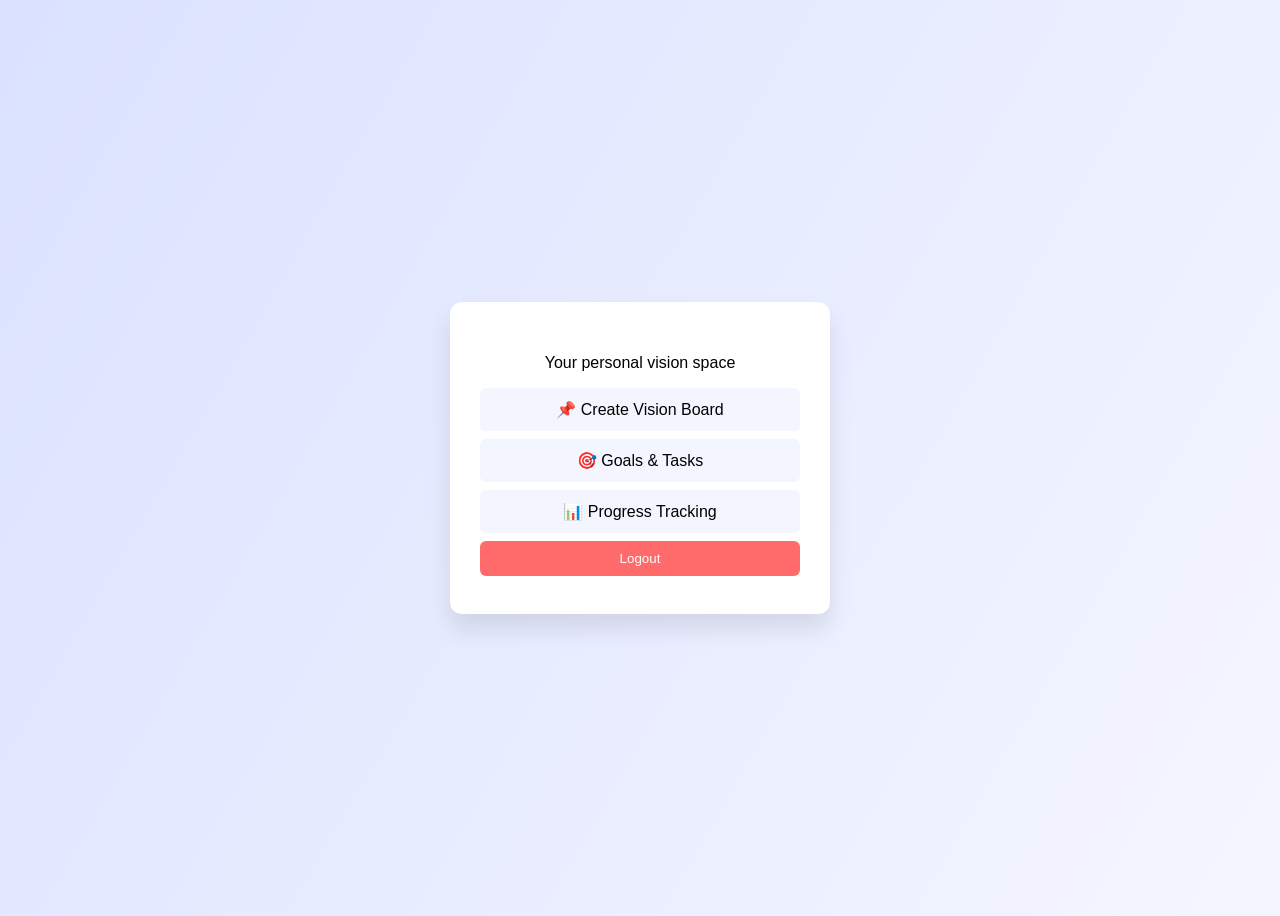
==== home.html @ 62cf384a "Add files via upload" ====
<!DOCTYPE html>
<html>
<head>
  <title>VisionCraft | Dashboard</title>
  <link rel="stylesheet" href="style.css">
</head>
<body>

<div class="dashboard">
  <h1 id="welcome"></h1>
  <p>Your personal vision space</p>

  <div class="card">📌 Create Vision Board</div>
  <div class="card">🎯 Goals & Tasks</div>
  <div class="card">📊 Progress Tracking</div>

  <button class="logout" onclick="logout()">Logout</button>
</div>

<script>
async function checkAuth() {
  const res = await fetch("/auth-check");
  const data = await res.json();

  if (!data.loggedIn) {
    window.location.href = "/";
  } else {
    document.getElementById("welcome").innerText =
      "Welcome, " + data.user.name + " 🌸";
  }
}

async function logout() {
  await fetch("/logout", { method: "POST" });
  window.location.href = "/";
}

checkAuth();
</script>

</body>
</html>
---- style.css ----
body {
  font-family: Segoe UI, sans-serif;
  background: linear-gradient(120deg, #dbe2ff, #f4f6ff);
  height: 100vh;
  display: flex;
  justify-content: center;
  align-items: center;
}

.auth-box, .dashboard {
  background: white;
  padding: 30px;
  width: 320px;
  border-radius: 12px;
  box-shadow: 0 15px 25px rgba(0,0,0,0.1);
  text-align: center;
}

input {
  width: 100%;
  padding: 10px;
  margin-bottom: 10px;
}

button {
  width: 100%;
  padding: 10px;
  background: #4b4bff;
  color: white;
  border: none;
  border-radius: 6px;
  margin-bottom: 8px;
}

.secondary {
  background: #e8e8ff;
  color: #333;
}

.logout {
  background: #ff6b6b;
}

.card {
  background: #f4f6ff;
  padding: 12px;
  margin: 8px 0;
  border-radius: 6px;
}

#msg {
  font-size: 12px;
  color: red;
}
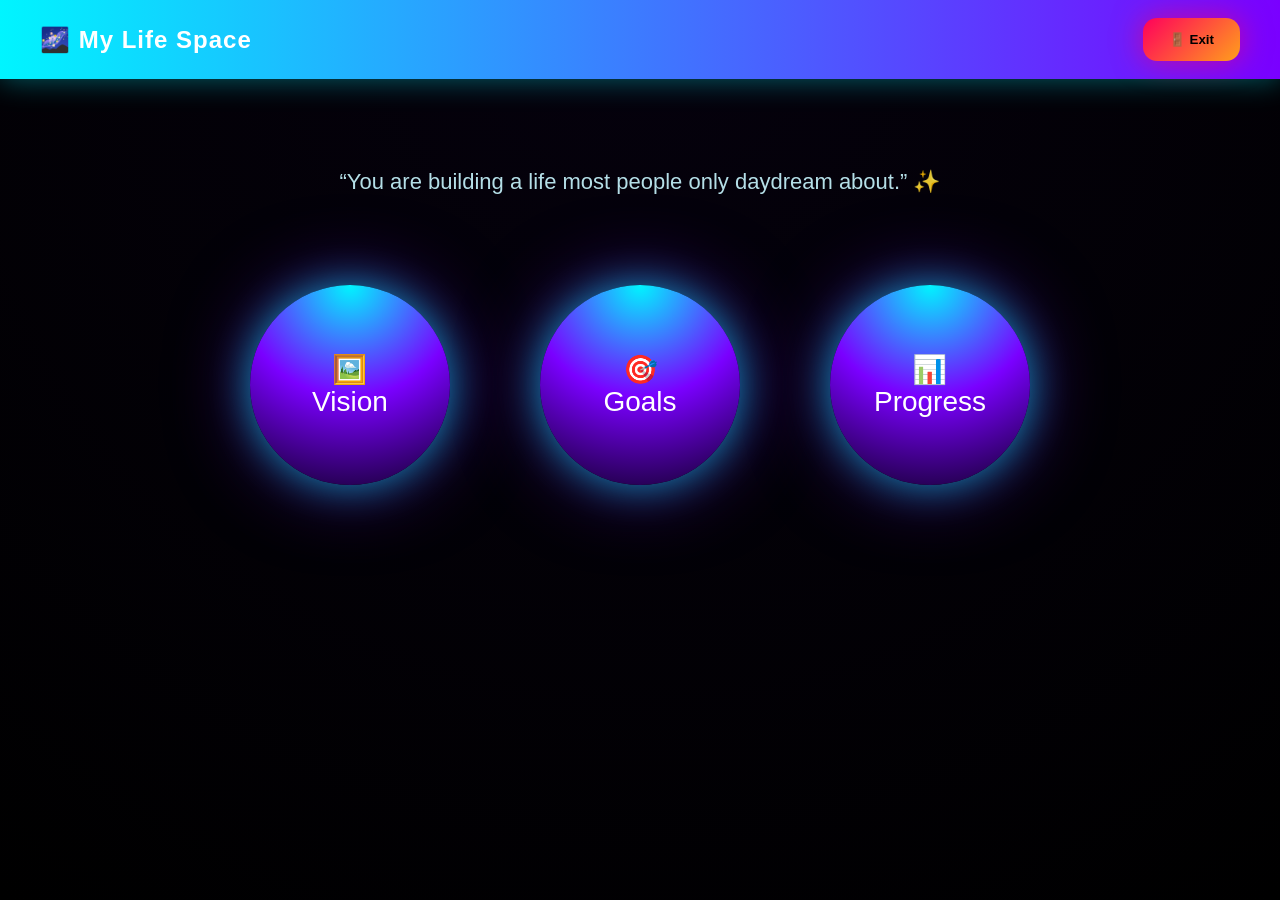
==== commit 74b6e80b: "Add files via upload" ====
--- a/home.html
+++ b/home.html
@@ -1,38 +1,54 @@
 <!DOCTYPE html>
 <html>
 <head>
-  <title>VisionCraft | Dashboard</title>
+  <title>My Space ✨</title>
   <link rel="stylesheet" href="style.css">
 </head>
 <body>
 
-<div class="dashboard">
+<div class="navbar">
+  <h2>🌌 My Life Space</h2>
+  <button class="logout" onclick="logout()">🚪 Exit</button>
+</div>
+
+<div class="container">
+
   <h1 id="welcome"></h1>
-  <p>Your personal vision space</p>
 
-  <div class="card">📌 Create Vision Board</div>
-  <div class="card">🎯 Goals & Tasks</div>
-  <div class="card">📊 Progress Tracking</div>
+  <p class="quote">
+    “You are building a life most people only daydream about.” ✨
+  </p>
 
-  <button class="logout" onclick="logout()">Logout</button>
+  <div class="orbs">
+
+    <div class="orb" onclick="location.href='vision.html'">
+      🖼️<br>Vision
+    </div>
+
+    <div class="orb" onclick="location.href='goals.html'">
+      🎯<br>Goals
+    </div>
+
+    <div class="orb" onclick="location.href='progress.html'">
+      📊<br>Progress
+    </div>
+
+  </div>
+
 </div>
 
 <script>
 async function checkAuth() {
   const res = await fetch("/auth-check");
   const data = await res.json();
-
-  if (!data.loggedIn) {
-    window.location.href = "/";
-  } else {
-    document.getElementById("welcome").innerText =
-      "Welcome, " + data.user.name + " 🌸";
-  }
+  if (!data.loggedIn) location.href = "/";
+  document.getElementById("welcome").innerText =
+    "Welcome, " + data.user.name + " ✨";
 }
 
 async function logout() {
   await fetch("/logout", { method: "POST" });
-  window.location.href = "/";
+  location.href = "/";
 }
 
 checkAuth();
--- a/style.css
+++ b/style.css
@@ -1,54 +1,186 @@
+* {
+  box-sizing: border-box;
+  font-family: "Segoe UI", sans-serif;
+}
+
+/* ========= GLOBAL ========= */
 body {
-  font-family: Segoe UI, sans-serif;
-  background: linear-gradient(120deg, #dbe2ff, #f4f6ff);
+  margin: 0;
+  background: radial-gradient(circle at top, #05010d, #000000);
+  color: #eaf6ff;
+  min-height: 100vh;
+}
+
+/* ========= NAVBAR ========= */
+.navbar {
+  background: linear-gradient(90deg, #00f5ff, #7a00ff);
+  padding: 18px 40px;
+  display: flex;
+  justify-content: space-between;
+  align-items: center;
+  box-shadow: 0 0 30px rgba(0,245,255,0.4);
+}
+
+.navbar h2 {
+  margin: 0;
+  color: #ffffff;
+  letter-spacing: 1px;
+}
+
+/* ========= CONTAINER ========= */
+.container {
+  padding: 60px;
+  text-align: center;
+}
+
+/* ========= QUOTES ========= */
+.quote {
+  font-size: 22px;
+  margin-top: 30px;
+  opacity: 0.9;
+  color: #c8f7ff;
+}
+
+/* ========= ORBS ========= */
+.orbs {
+  display: flex;
+  justify-content: center;
+  gap: 90px;
+  margin-top: 90px;
+}
+
+.orb {
+  width: 200px;
+  height: 200px;
+  border-radius: 50%;
+  background:
+    radial-gradient(circle at top, #00f5ff, #7a00ff, #12002b);
+  display: flex;
+  align-items: center;
+  justify-content: center;
+  font-size: 28px;
+  cursor: pointer;
+  color: #ffffff;
+  box-shadow:
+    0 0 40px rgba(0,245,255,0.6),
+    0 0 80px rgba(122,0,255,0.5);
+  transition: transform 0.3s, box-shadow 0.3s;
+}
+
+.orb:hover {
+  transform: scale(1.15);
+  box-shadow:
+    0 0 60px rgba(0,245,255,0.9),
+    0 0 120px rgba(122,0,255,0.8);
+}
+
+/* ========= BUTTONS ========= */
+button {
+  padding: 14px 26px;
+  border-radius: 14px;
+  border: none;
+  cursor: pointer;
+  background: linear-gradient(135deg, #00f5ff, #7a00ff);
+  color: #000;
+  font-weight: bold;
+  box-shadow: 0 0 25px rgba(0,245,255,0.6);
+}
+
+button:hover {
+  box-shadow: 0 0 40px rgba(122,0,255,0.8);
+}
+
+.logout {
+  background: linear-gradient(135deg, #ff005c, #ff9f1c);
+  color: #000;
+  box-shadow: 0 0 30px rgba(255,0,92,0.6);
+}
+
+/* ========= LOGIN PAGE ========= */
+.split {
+  display: flex;
   height: 100vh;
+}
+
+/* LEFT SIDE */
+.left {
+  flex: 1;
+  padding: 90px;
+  display: flex;
+  flex-direction: column;
+  justify-content: center;
+}
+
+.left h1 {
+  font-size: 52px;
+  color: #ffffff;
+  text-shadow:
+    0 0 20px rgba(0,245,255,0.6),
+    0 0 40px rgba(122,0,255,0.6);
+}
+
+.big-quote {
+  font-size: 28px;
+  margin: 35px 0;
+  line-height: 1.4;
+  color: #c8f7ff;
+}
+
+.soft {
+  font-size: 17px;
+  opacity: 0.9;
+  color: #a8eaff;
+}
+
+/* RIGHT SIDE */
+.right {
+  flex: 1;
   display: flex;
   justify-content: center;
   align-items: center;
 }
 
-.auth-box, .dashboard {
-  background: white;
-  padding: 30px;
-  width: 320px;
-  border-radius: 12px;
-  box-shadow: 0 15px 25px rgba(0,0,0,0.1);
+/* GLASS CARD */
+.glass-card {
+  width: 400px;
+  padding: 45px;
+  border-radius: 26px;
+  background: rgba(10,10,20,0.55);
+  backdrop-filter: blur(18px);
+  box-shadow:
+    0 0 40px rgba(0,245,255,0.5),
+    0 0 90px rgba(122,0,255,0.5);
   text-align: center;
+  border: 1px solid rgba(255,255,255,0.1);
 }
 
+.glass-card h2 {
+  margin-bottom: 25px;
+  color: #ffffff;
+}
+
+/* INPUTS */
 input {
   width: 100%;
-  padding: 10px;
-  margin-bottom: 10px;
+  padding: 14px;
+  margin-bottom: 14px;
+  border-radius: 12px;
+  border: none;
+  background: rgba(0,0,0,0.7);
+  color: #eaf6ff;
+  box-shadow: inset 0 0 10px rgba(0,245,255,0.3);
 }
 
-button {
-  width: 100%;
-  padding: 10px;
-  background: #4b4bff;
-  color: white;
-  border: none;
-  border-radius: 6px;
-  margin-bottom: 8px;
-}
-
-.secondary {
-  background: #e8e8ff;
-  color: #333;
-}
-
-.logout {
-  background: #ff6b6b;
-}
-
-.card {
-  background: #f4f6ff;
-  padding: 12px;
-  margin: 8px 0;
-  border-radius: 6px;
+/* GHOST BUTTON */
+.ghost {
+  background: transparent;
+  border: 2px solid #00f5ff;
+  color: #00f5ff;
+  margin-top: 12px;
+  box-shadow: 0 0 20px rgba(0,245,255,0.5);
 }
 
 #msg {
-  font-size: 12px;
-  color: red;
+  margin-top: 14px;
+  color: #c8f7ff;
 }
